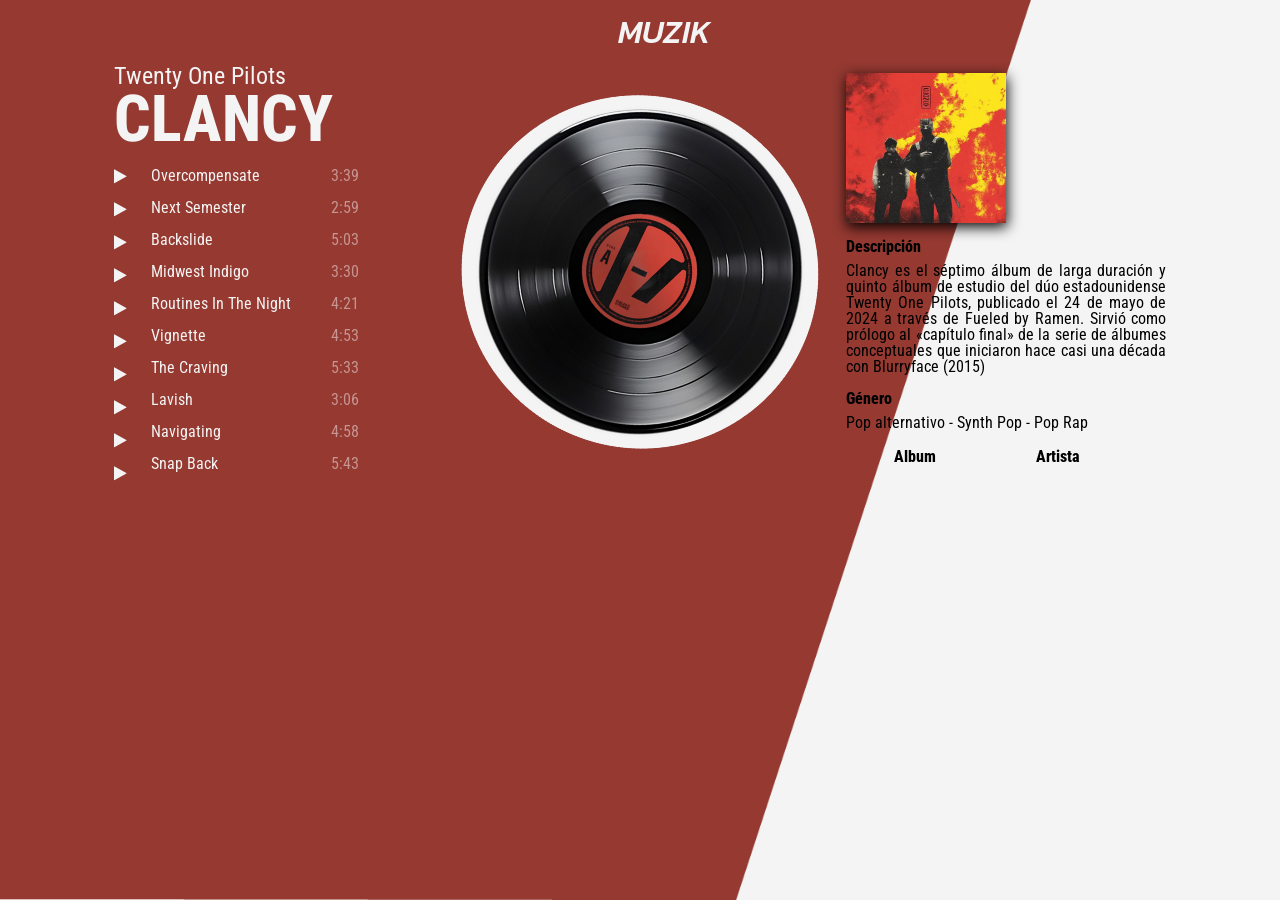
==== clancy.html @ 2cf83885 "vbc" ====
<!DOCTYPE html>
<html lang="en">
<head>
    <meta charset="UTF-8">
    <meta name="viewport" content="width=device-width, initial-scale=1">
    <title>CLANCY</title>
    

<!--FUENTES-->
<link rel="preconnect" href="https://fonts.googleapis.com">
<link rel="preconnect" href="https://fonts.gstatic.com" crossorigin>
<link href="https://fonts.googleapis.com/css2?family=Roboto+Condensed:ital,wght@0,100..900;1,100..900&display=swap" rel="stylesheet">

<link rel="preconnect" href="https://fonts.googleapis.com">
<link rel="preconnect" href="https://fonts.gstatic.com" crossorigin>
<link href="https://fonts.googleapis.com/css2?family=Kanit:ital,wght@1,500&display=swap" rel="stylesheet">

<!--ICONOS-->
<link rel="stylesheet" href="assets/files/font-awesome-4.7.0/css/font-awesome.css">
<!-- carpeta de estilos -->
<link rel="stylesheet" href="assets/css/styles.css">  

<body id="clancy" class="roboto-condensed-400">
    
    <!-----------------------Header----------------------->
    <header class="nav tacenter">
        <div>
            <a href="index.html"><span class="logo color-principalf4f4f4 kanit-medium-italic ">MUZIK</span></a>
        </div>
    </header>
    <!-----------------------Main----------------------->
    <main class="marginT jcc flex-container">
        <section class="flex-container spbt aicenter" id="album2">
            <div class="width20 jcc flexdc color-principalf4f4f4">
                <h3 class="album2-h3 fontsize-1-5"></h3>
                <h2 class="roboto-condensed-800 fontsize-4 album2-h2 width13"></h2>
                <div class="flex-container">
                    <div>
                        <div class="action">
                            <audio class="track">
                                <source src="assets/audio/skinny-billie.mp3" type="audio/mpeg">
                            </audio>
                            <div class="play marginT bt-music">
                                <i class="fa fa-play icono-musicadddd"></i>
                                <i class="fa fa-pause icono-musica hide"></i>
                            </div>
                        </div>
                        <div class="action">
                            <audio class="track-2">
                                <source src="assets/audio/cancion1.mp3" type="audio/mpeg">
                            </audio>
                            <div class="play-2 marginT">
                                <i class="fa fa-play icono-musica lunch-billie-pl"></i>
                                <i class="fa fa-pause icono-musica hide lunch-billie-pa"></i>
                            </div>
                        </div> 
                        <div class="action">
                            <audio class="track">
                                <source src="assets/audio/cancion1.mp3" type="audio/mpeg">
                            </audio>
                            <div class="play marginT">
                                <i class="fa fa-play icono-musica"></i>
                                <i class="fa fa-pause icono-musica hide"></i>
                            </div>
                        </div>
                        <div class="action">
                            <audio class="track">
                                <source src="assets/audio/cancion1.mp3" type="audio/mpeg">
                            </audio>
                            <div class="play marginT">
                                <i class="fa fa-play icono-musica"></i>
                                <i class="fa fa-pause icono-musica hide"></i>
                            </div>
                        </div>
                        <div class="action">
                            <audio class="track">
                                <source src="assets/audio/cancion1.mp3" type="audio/mpeg">
                            </audio>
                            <div class="play marginT">
                                <i class="fa fa-play icono-musica"></i>
                                <i class="fa fa-pause icono-musica hide"></i>
                            </div>
                        </div>
                        <div class="action">
                            <audio class="track">
                                <source src="assets/audio/cancion1.mp3" type="audio/mpeg">
                            </audio>
                            <div class="play marginT">
                                <i class="fa fa-play icono-musica"></i>
                                <i class="fa fa-pause icono-musica hide"></i>
                            </div>
                        </div>
                        <div class="action">
                            <audio class="track">
                                <source src="assets/audio/cancion1.mp3" type="audio/mpeg">
                            </audio>
                            <div class="play marginT">
                                <i class="fa fa-play icono-musica"></i>
                                <i class="fa fa-pause icono-musica hide"></i>
                            </div>
                        </div>
                        <div class="action">
                            <audio class="track">
                                <source src="assets/audio/cancion1.mp3" type="audio/mpeg">
                            </audio>
                            <div class="play marginT">
                                <i class="fa fa-play icono-musica"></i>
                                <i class="fa fa-pause icono-musica hide"></i>
                            </div>
                        </div>
                        <div class="action">
                            <audio class="track">
                                <source src="assets/audio/cancion1.mp3" type="audio/mpeg">
                            </audio>
                            <div class="play marginT">
                                <i class="fa fa-play icono-musica"></i>
                                <i class="fa fa-pause icono-musica hide"></i>
                            </div>
                        </div>
                        <div class="action">
                            <audio class="track">
                                <source src="assets/audio/cancion1.mp3" type="audio/mpeg">
                            </audio>
                            <div class="play marginT">
                                <i class="fa fa-play icono-musica"></i>
                                <i class="fa fa-pause icono-musica hide"></i>
                            </div>
                        </div>
                    </div>
                    <div class="cancionesalb2">
                            
                    </div>
                </div>
                
            </div>
            <div>
                <img src="assets/images/album-covers/vinyl-clancy.png" alt="" class="album-cover">
            </div>
            <div id="info-container" class="width20 flexdc jcc">
                <div id="contenido1" class="contenido flexdc">
                    <img src="assets/images/album-covers/clancy-cover.jpg" alt="" class="portada">
                    <span class="marginT roboto-condensed-800">Descripción</span>
                    <p class="marginT-05 ta-justify descrip2"></p>
                    <span class="marginT roboto-condensed-800">Género</span>
                    <p class="marginT-05 ta-justify genero2"></p>
                </div>

                <div id="contenido2" class="contenido oculto flexdc">
                    <img src="assets/images/picture-artist/picture-top.jpg" alt="" class="portada">
                    <span class="marginT roboto-condensed-800">Artista</span>
                    <p class="marginT-05 ta-justify ">Twenty One Pilots (estilizado en minúsculas como twenty øne piløts) es un dúo musical estadounidense de Columbus, Ohio. La banda se formó en 2009 por el vocalista Tyler Joseph junto con Nick Thomas y Chris Salih, quienes la abandonaron en 2011.[2]​ Desde su partida, la formación ha consistido en el cantante Tyler Joseph y el baterista Josh Dun.</p>
                </div>
                <div class="marginT-05">
                    <button id="boton1">Album</button>
                    <button id="boton2">Artista</button>
                </div>     
            </div>
        </section>



    </main>
    <!-----------------------Footer----------------------->
    <footer>
        
    </footer>

    <script src="assets/js/main.js"></script>
</body>
</html>
---- assets/css/styles.css ----
/*empieza el reset*/

html, body, div, span, applet, object, iframe,
h1, h2, h3, h4, h5, h6, p, blockquote, pre,
a, abbr, acronym, address, big, cite, code,
del, dfn, em, img, ins, kbd, q, s, samp,
small, strike, strong, sub, sup, tt, var,
b, u, i, center,
dl, dt, dd, ol, ul, li,
fieldset, form, label, legend,
table, caption, tbody, tfoot, thead, tr, th, td,
article, aside, canvas, details, embed, 
figure, figcaption, footer, header, hgroup, 
menu, nav, output, ruby, section, summary,
time, mark, audio, video {
	margin: 0;
	padding: 0;
	border: 0;
	font-size: 100%;
	font: inherit;
	vertical-align: baseline;
  text-decoration: none;
  list-style: none;
}
/* HTML5 display-role reset for older browsers */
article, aside, details, figcaption, figure, 
footer, header, hgroup, menu, nav, section {
	display: block;
}
body {
	line-height: 1;
}
ol, ul {
	list-style: none;
}
blockquote, q {
	quotes: none;
}
blockquote:before, blockquote:after,
q:before, q:after {
	content: '';
	content: none;
}
table {
	border-collapse: collapse;
	border-spacing: 0;
}

*{
  box-sizing: border-box;
  margin-left: 1.5em;
  margin-right: 1.5em;
}



/*termina el reset*/

/*fuentes*/

.roboto-condensed-400{
    font-family: "Roboto Condensed", sans-serif;
    font-optical-sizing: auto;
    font-weight: 400;
    font-style: normal;
}

.roboto-condensed-800{
    font-family: "Roboto Condensed", sans-serif;
    font-optical-sizing: auto;
    font-weight: 800;
    font-style: normal;
}

.kanit-medium-italic {
    font-family: "Kanit", sans-serif;
    font-weight: 500;
    font-style: italic;
  }
  

.fontsize-4{
    font-size: 4em;
}

.fontsize-1-5{
    font-size: 1.5em;
}

/*colores*/

.color-principalf4f4f4{
    color: #f4f4f4;
}

/*comienza el css de la pagina*/

/*nav*/

.nav{
    margin-top: 1em;
    
}

.logo {
    margin-left: 1.5em;
    font-size: 2em;
}

.esp-5{
    gap: 5em;
    
}

.marginR-1-5{
    margin-right: 1.5em;
}

/*album cover*/

.album-cover{
    height: 400px;
}

.portada{
    height: 150px;
    width: 10em;
    filter: drop-shadow(1px 4px 7px #000000); /*horizontal vertical difuminado*/
}

/*flexbox*/

.flex-container{/*convierte al contenedor en flexible*/
    display: flex;
}

.spbt{
    justify-content: space-between;
}
  
.jcc{
    justify-content: center;
}
  
.aicenter{/*alinea los items al centro*/
    align-items: center;
}
  
.tacenter{/*alinea el texto al centro*/
    text-align: center;
}
  
.wrapw{
    flex-wrap: wrap;
}
  
.flexEnd{
    justify-self: flex-end;
}
  
.flexdrowr{
    flex-direction: row-reverse;
}
  
.flexdc{
    flex-direction: column;
}
   
.spard{
    justify-content: space-around;
}
  
.posRel{
    position: relative;
}
  
.posAbs{
    position: absolute;
}

/*width*/

.width13{
    width: 6em;
}

.width20{
    width: 20em;
}

.width80{
    width: 70%;
    text-align: center;
}

/*margins*/
.marginT-05{
    margin-top: 0.5em;
}

.marginT{
    margin-top: 1em;
}

.ta-justify{
    text-align: justify;
}

/*HOME*/

.album-galery{
    display: grid;
    grid-template-columns: repeat(auto-fit, minmax(350px,1fr));
    gap: 1em 1em;
    padding: 2em 2em;
    
}

.album-galery img{
    width: 100%;

}

.cover-estilo{
    cursor: pointer;
    filter: drop-shadow(1px 4px 7px #000000); /*horizontal vertical difuminado*/
}


/*FONDO DE LAS PAGINAS*/

body#home{
    background: url(../images/back-home.jpg);
    background-blend-mode: darken;
    background-repeat: no-repeat;
    background-attachment: fixed;
    background-size: cover;
    height: 25em;
}

body#hmhas{
    background: url(../images/back.png);
    background-blend-mode: darken;
    background-repeat: no-repeat;
    background-attachment: fixed;
    background-size: cover;
    height: auto;
}

body#clancy{
    background: url(../images/back-clancy.png);
    background-blend-mode: darken;
    background-repeat: no-repeat;
    background-attachment: fixed;
    background-size: cover;
    height: 25em;
}

body#wings{
    background: url(../images/back.png);
    background-blend-mode: darken;
    background-repeat: no-repeat;
    background-attachment: fixed;
    background-size: cover;
    height: 25em;
}


/*botones artista y album*/

button{
    font-family: "Roboto Condensed", sans-serif;
    font-weight: 800;
    margin: 0;
    padding: 0.5em 3em;
    font-size: 1em;
    cursor: pointer;
    border: none;
    background: none;
}
button:hover{
    color: #F4F4F4;
    background: #0C121A;
    border: none;
    border-radius: 5em;
}

/*FOOTER*/

.footer-home{
    display: flex;
    justify-content: center;
    margin-top: 2em;
    padding-top: 1em;
    padding-bottom: 1em;
    background-color: #0000004d;
}

/*canciones*/
.cancionesalb1 {
    margin-top: 0.5em;
    width: 70%;
}

.cancionesalb1:hover {
    width: 70%;
}

.cancion1 h5{
    color: #ffffff77; 
}

.cancion1-nombre{
    margin-right: 1em;
}

.cancion1{/*clase del div*/
    color: #F4F4F4;
    display: flex;
    padding: 0.5em;
    justify-content: space-between;
}

.cancion1:hover{
    border-radius: 0.2em;
    color: #0C121A;
    background-color: #f4f4f43c;
}
/*album 2*/
.cancionesalb2 {
    margin-top: 0.5em;
    width: 70%;
}

.cancionesalb2:hover {
    width: 70%;
}

.cancion2 h5{
    color: #ffffff77; 
}

.cancion2-nombre{
    margin-right: 1em;
}

.cancion2{/*clase del div*/
    color: #F4F4F4;
    display: flex;
    padding: 0.5em;
    justify-content: space-between;
}

.cancion2:hover{
    border-radius: 0.2em;
    color: #0C121A;
    background-color: #f4f4f43c;
}

/*album 3*/
.cancionesalb3 {
    margin-top: 0.5em;
    width: 70%;
}

.cancionesalb3:hover {
    width: 70%;
}

.cancion3 h5{
    color: #ffffff77; 
}

.cancion3-nombre{
    margin-right: 1em;
}

.cancion3{/*clase del div*/
    color: #F4F4F4;
    display: flex;
    padding: 0.5em;
    justify-content: space-between;
}

.cancion3:hover{
    border-radius: 0.2em;
    color: #0C121A;
    background-color: #f4f4f43c;
}

.estiloalbum3{
    padding-left: 1em;
}


/*botones musica*/

.icono-musica{
    cursor: pointer;
}
.hide{
    display: none;
}

.bt-music{
    margin-right: 1em;
}



/* --------------------MEDIA QUERIES---------------------------- */

  /* -------mobile------- */
  @media only screen and (max-width:650px){
    body#hmhas{
        background: #353347;
    }
    .color-principalf4f4f4{
        color:#0C121A;
    }
    #album1{
        display: flex;
        justify-content: center;
        align-items: center;
        flex-direction: column;
    }
    #info-container{
        display: flex;
    }
    .portada{
        margin-top: 2em;
        width: 100%;
        height: auto;
    }

    .marginT{
        margin-top: 1.5em;
    }

    .nav{
        margin: 0;
    }
  }
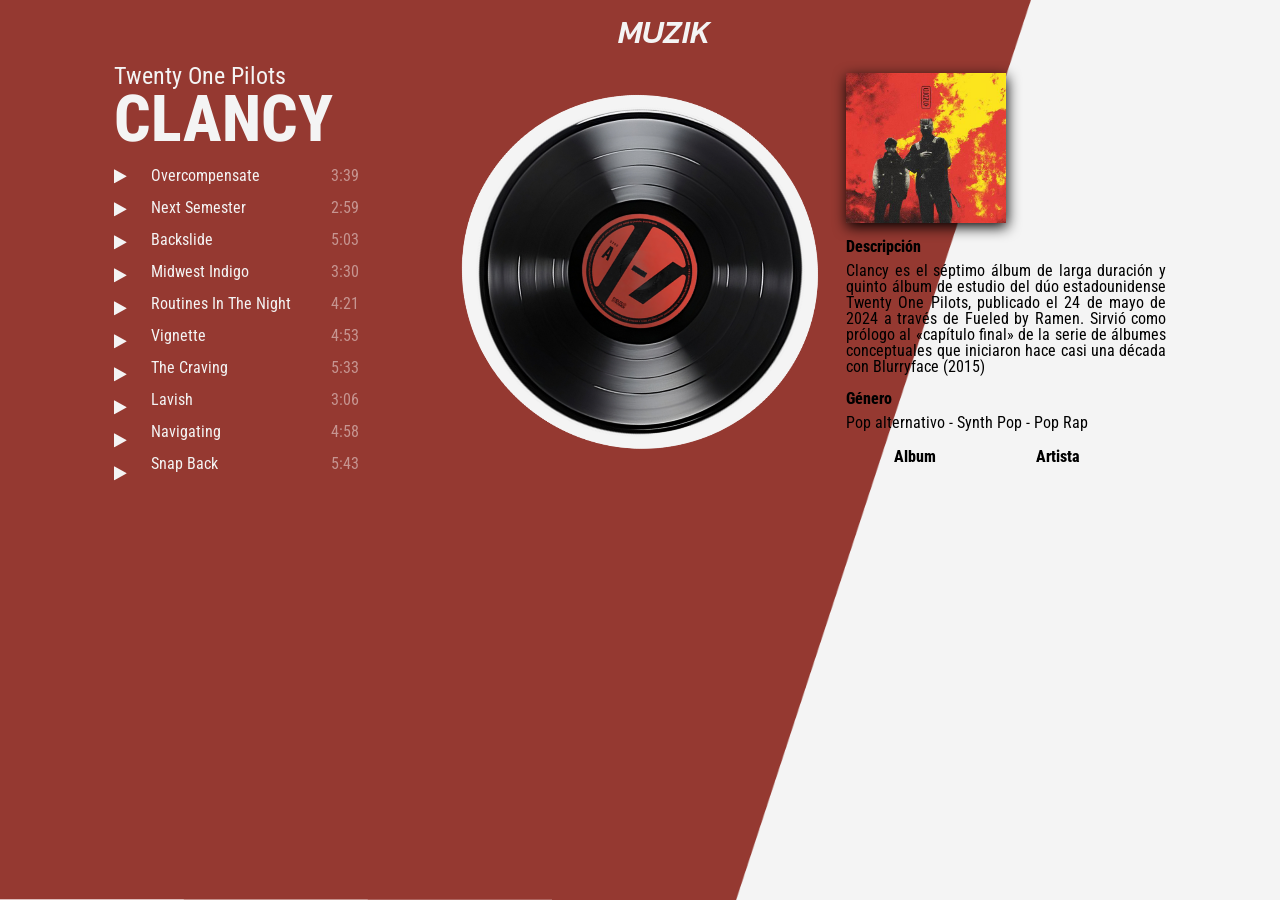
==== commit 602451dc: "czc" ====
--- a/clancy.html
+++ b/clancy.html
@@ -41,7 +41,7 @@
                                 <source src="assets/audio/skinny-billie.mp3" type="audio/mpeg">
                             </audio>
                             <div class="play marginT bt-music">
-                                <i class="fa fa-play icono-musicadddd"></i>
+                                <i class="fa fa-play icono-musica"></i>
                                 <i class="fa fa-pause icono-musica hide"></i>
                             </div>
                         </div>
